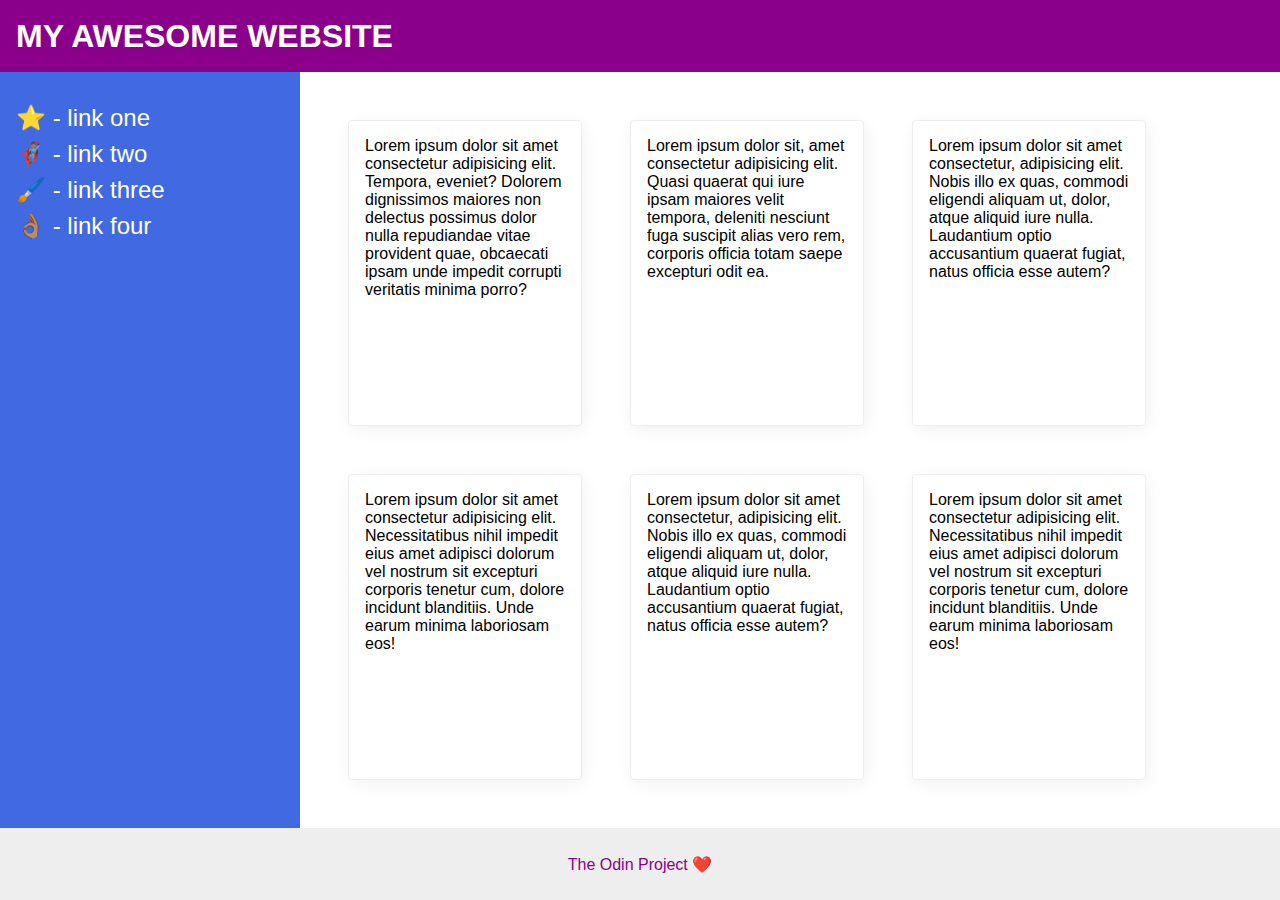
==== foundations/flex/07-flex-layout-2/index.html @ 084470ed "feat: finish flexbox foundations" ====
<!DOCTYPE html>
<html lang="en">
  <head>
    <meta charset="UTF-8">
    <meta http-equiv="X-UA-Compatible" content="IE=edge">
    <meta name="viewport" content="width=device-width, initial-scale=1.0">
    <title>The Holy Grail</title>
    <link rel="stylesheet" href="style.css">
  </head>
  <body>
    <div class="header">
      MY AWESOME WEBSITE
    </div>
    
    <div class="container">

    <div class="sidebar">
      <ul>
        <li><a href="#">⭐ - link one</a></li>
        <li><a href="#">🦸🏽‍♂️ - link two</a></li>
        <li><a href="#">🖌️ - link three</a></li>
        <li><a href="#">👌🏽 - link four</a></li>
      </ul>
    </div>

    <div class="main">
    <div class="card">Lorem ipsum dolor sit amet consectetur adipisicing elit. Tempora, eveniet? Dolorem dignissimos maiores non delectus possimus dolor nulla repudiandae vitae provident quae, obcaecati ipsam unde impedit corrupti veritatis minima porro?</div>
    <div class="card">Lorem ipsum dolor sit, amet consectetur adipisicing elit. Quasi quaerat qui iure ipsam maiores velit tempora, deleniti nesciunt fuga suscipit alias vero rem, corporis officia totam saepe excepturi odit ea.</div>
    <div class="card">Lorem ipsum dolor sit amet consectetur, adipisicing elit. Nobis illo ex quas, commodi eligendi aliquam ut, dolor, atque aliquid iure nulla. Laudantium optio accusantium quaerat fugiat, natus officia esse autem?</div>
    <div class="card">Lorem ipsum dolor sit amet consectetur adipisicing elit. Necessitatibus nihil impedit eius amet adipisci dolorum vel nostrum sit excepturi corporis tenetur cum, dolore incidunt blanditiis. Unde earum minima laboriosam eos!</div>
    <div class="card">Lorem ipsum dolor sit amet consectetur, adipisicing elit. Nobis illo ex quas, commodi eligendi aliquam ut, dolor, atque aliquid iure nulla. Laudantium optio accusantium quaerat fugiat, natus officia esse autem?</div>
    <div class="card">Lorem ipsum dolor sit amet consectetur adipisicing elit. Necessitatibus nihil impedit eius amet adipisci dolorum vel nostrum sit excepturi corporis tenetur cum, dolore incidunt blanditiis. Unde earum minima laboriosam eos!</div>
    </div>

    </div>

    <div class="footer">
      The Odin Project ❤️
    </div>
  </body>
</html>
---- foundations/flex/07-flex-layout-2/style.css ----
body {
  font-family: -apple-system, BlinkMacSystemFont, 'Segoe UI', Roboto, Oxygen, Ubuntu, Cantarell, 'Open Sans', 'Helvetica Neue', sans-serif;
  margin: 0;
  min-height: 100vh;
}

.header {
  height: 72px;
  background: darkmagenta;
  color: white;
}

.footer {
  height: 72px;
  background: #eee;
  color: darkmagenta;
}

.sidebar {
  width: 300px;
  background: royalblue;
  box-sizing: border-box;
}

.card {
  border: 1px solid #eee;
  box-shadow: 2px 4px 16px rgba(0,0,0,.06);
  border-radius: 4px;
}

body {
  display: flex;
  flex-direction: column;
}

.container {
  display: flex;
  flex: 1;
}

.header {
  display: flex;
  align-items: center;
  padding-left: 16px;
  font-size: 32px;
  font-weight: 900;
}

ul {
  display: flex;
  flex-direction: column;
  list-style: none;
  padding: 16px;
  gap: 8px;
}

a {
  text-decoration: none;
  color: white;
  font-size: 24px;
}

.sidebar {
  flex-shrink: 0;
}

.main {
  display: flex;
  flex-wrap: wrap;
  padding: 48px;
  gap: 48px;
}

.card {
  width: 200px;
  padding: 16px;
}

.footer {
  display: flex;
  align-items: center;
  justify-content: center;
}
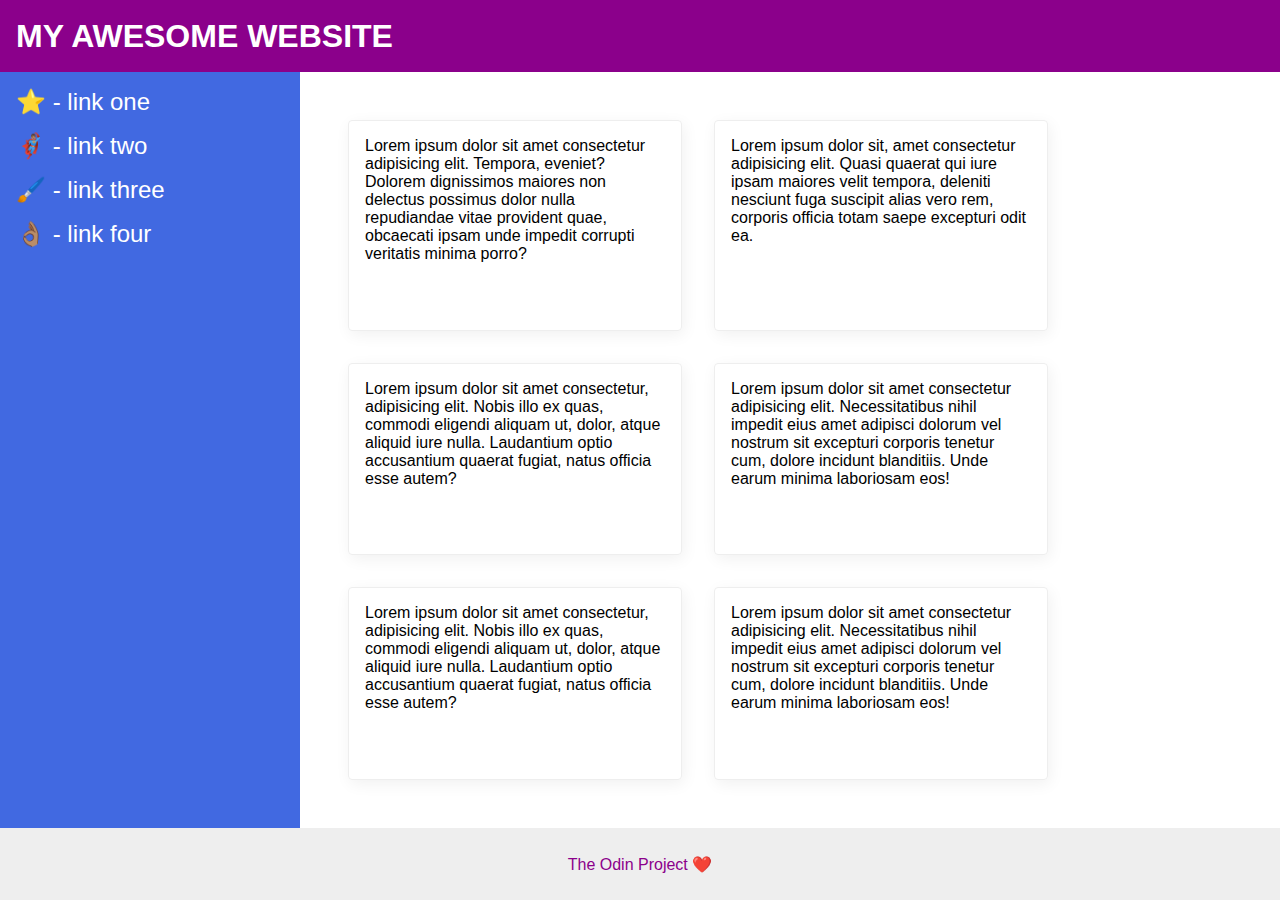
==== commit 4a02c27a: "feat: changed margin and padding in 07-flex-layout-2" ====
--- a/foundations/flex/07-flex-layout-2/index.html
+++ b/foundations/flex/07-flex-layout-2/index.html
@@ -10,30 +10,25 @@
   <body>
     <div class="header">
       MY AWESOME WEBSITE
+    </div>    
+    <div class="container">
+      <div class="sidebar">
+        <ul>
+          <li><a href="#">⭐ - link one</a></li>
+          <li><a href="#">🦸🏽‍♂️ - link two</a></li>
+          <li><a href="#">🖌️ - link three</a></li>
+          <li><a href="#">👌🏽 - link four</a></li>
+        </ul>
+      </div>
+      <div class="main">
+        <div class="card">Lorem ipsum dolor sit amet consectetur adipisicing elit. Tempora, eveniet? Dolorem dignissimos maiores non delectus possimus dolor nulla repudiandae vitae provident quae, obcaecati ipsam unde impedit corrupti veritatis minima porro?</div>
+        <div class="card">Lorem ipsum dolor sit, amet consectetur adipisicing elit. Quasi quaerat qui iure ipsam maiores velit tempora, deleniti nesciunt fuga suscipit alias vero rem, corporis officia totam saepe excepturi odit ea.</div>
+        <div class="card">Lorem ipsum dolor sit amet consectetur, adipisicing elit. Nobis illo ex quas, commodi eligendi aliquam ut, dolor, atque aliquid iure nulla. Laudantium optio accusantium quaerat fugiat, natus officia esse autem?</div>
+        <div class="card">Lorem ipsum dolor sit amet consectetur adipisicing elit. Necessitatibus nihil impedit eius amet adipisci dolorum vel nostrum sit excepturi corporis tenetur cum, dolore incidunt blanditiis. Unde earum minima laboriosam eos!</div>
+        <div class="card">Lorem ipsum dolor sit amet consectetur, adipisicing elit. Nobis illo ex quas, commodi eligendi aliquam ut, dolor, atque aliquid iure nulla. Laudantium optio accusantium quaerat fugiat, natus officia esse autem?</div>
+        <div class="card">Lorem ipsum dolor sit amet consectetur adipisicing elit. Necessitatibus nihil impedit eius amet adipisci dolorum vel nostrum sit excepturi corporis tenetur cum, dolore incidunt blanditiis. Unde earum minima laboriosam eos!</div>
+      </div>
     </div>
-    
-    <div class="container">
-
-    <div class="sidebar">
-      <ul>
-        <li><a href="#">⭐ - link one</a></li>
-        <li><a href="#">🦸🏽‍♂️ - link two</a></li>
-        <li><a href="#">🖌️ - link three</a></li>
-        <li><a href="#">👌🏽 - link four</a></li>
-      </ul>
-    </div>
-
-    <div class="main">
-    <div class="card">Lorem ipsum dolor sit amet consectetur adipisicing elit. Tempora, eveniet? Dolorem dignissimos maiores non delectus possimus dolor nulla repudiandae vitae provident quae, obcaecati ipsam unde impedit corrupti veritatis minima porro?</div>
-    <div class="card">Lorem ipsum dolor sit, amet consectetur adipisicing elit. Quasi quaerat qui iure ipsam maiores velit tempora, deleniti nesciunt fuga suscipit alias vero rem, corporis officia totam saepe excepturi odit ea.</div>
-    <div class="card">Lorem ipsum dolor sit amet consectetur, adipisicing elit. Nobis illo ex quas, commodi eligendi aliquam ut, dolor, atque aliquid iure nulla. Laudantium optio accusantium quaerat fugiat, natus officia esse autem?</div>
-    <div class="card">Lorem ipsum dolor sit amet consectetur adipisicing elit. Necessitatibus nihil impedit eius amet adipisci dolorum vel nostrum sit excepturi corporis tenetur cum, dolore incidunt blanditiis. Unde earum minima laboriosam eos!</div>
-    <div class="card">Lorem ipsum dolor sit amet consectetur, adipisicing elit. Nobis illo ex quas, commodi eligendi aliquam ut, dolor, atque aliquid iure nulla. Laudantium optio accusantium quaerat fugiat, natus officia esse autem?</div>
-    <div class="card">Lorem ipsum dolor sit amet consectetur adipisicing elit. Necessitatibus nihil impedit eius amet adipisci dolorum vel nostrum sit excepturi corporis tenetur cum, dolore incidunt blanditiis. Unde earum minima laboriosam eos!</div>
-    </div>
-
-    </div>
-
     <div class="footer">
       The Odin Project ❤️
     </div>
--- a/foundations/flex/07-flex-layout-2/style.css
+++ b/foundations/flex/07-flex-layout-2/style.css
@@ -41,17 +41,19 @@
 .header {
   display: flex;
   align-items: center;
-  padding-left: 16px;
+  padding: 0 16px;
   font-size: 32px;
   font-weight: 900;
 }
 
 ul {
-  display: flex;
-  flex-direction: column;
-  list-style: none;
-  padding: 16px;
-  gap: 8px;
+  list-style-type: none;
+  margin: 0;
+  padding: 0;
+}
+
+li {
+  margin-bottom: 16px;
 }
 
 a {
@@ -62,17 +64,18 @@
 
 .sidebar {
   flex-shrink: 0;
+  padding: 16px;
 }
 
 .main {
   display: flex;
   flex-wrap: wrap;
   padding: 48px;
-  gap: 48px;
+  gap: 32px;
 }
 
 .card {
-  width: 200px;
+  width: 300px;
   padding: 16px;
 }
 
